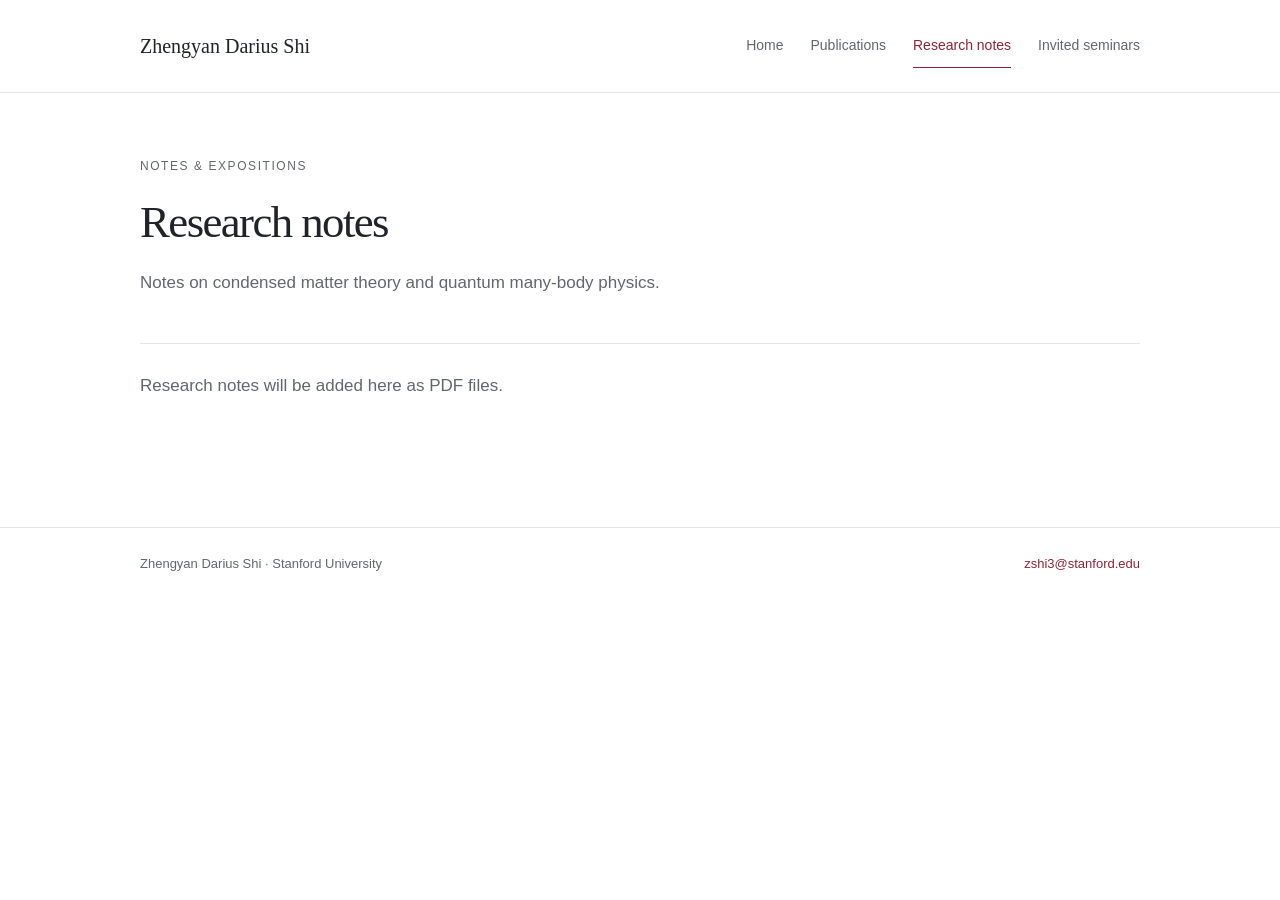
==== notes.html @ d94ace6f "Add updated faculty website with CV, publications, notes, and seminars" ====
<!doctype html>
<html lang="en"><head><meta charset="utf-8"><meta name="viewport" content="width=device-width, initial-scale=1"><title>Research notes — Zhengyan Darius Shi</title><meta name="description" content="Zhengyan Darius Shi, theoretical condensed matter physicist at Stanford University. Research on quantum many-body physics, topological phases, and superconductivity."><link rel="stylesheet" href="style.css"><link rel="icon" type="image/svg+xml" href="data:image/svg+xml,%3Csvg xmlns='http://www.w3.org/2000/svg' viewBox='0 0 32 32'%3E%3Crect width='32' height='32' rx='3' fill='%238b2536'/%3E%3Ctext x='16' y='24' text-anchor='middle' font-family='Georgia' font-size='25' fill='white'%3ES%3C/text%3E%3C/svg%3E"></head>
<body><a class="skip" href="#main">Skip to content</a><header class="site-header"><div class="wrap header-inner"><a class="wordmark" href="index.html">Zhengyan Darius Shi</a><nav aria-label="Main navigation"><a href="index.html">Home</a><a href="publications.html">Publications</a><a href="notes.html" aria-current="page">Research notes</a><a href="seminars.html">Invited seminars</a></nav></div></header><main id="main" class="wrap"><div class="page-intro"><p class="eyebrow">Notes &amp; expositions</p><h1>Research notes</h1><p>Notes on condensed matter theory and quantum many-body physics.</p></div><div class="empty-note"><p>Research notes will be added here as PDF files.</p></div></main><footer><div class="wrap footer-inner"><p>Zhengyan Darius Shi · Stanford University</p><p><a href="mailto:zshi3@stanford.edu">zshi3@stanford.edu</a></p></div></footer></body></html>
---- style.css ----
:root{--ink:#202329;--muted:#62676e;--accent:#8b2536;--line:#e3e4e6;--paper:#fff;--serif:Georgia,'Times New Roman',serif;--sans:-apple-system,BlinkMacSystemFont,'Segoe UI',Arial,sans-serif}
*{box-sizing:border-box}html{scroll-behavior:smooth}body{margin:0;background:var(--paper);color:var(--ink);font:17px/1.65 var(--sans);-webkit-font-smoothing:antialiased}a{color:var(--accent);text-decoration:none;text-underline-offset:4px}a:hover{text-decoration:underline}a:focus-visible{outline:2px solid var(--accent);outline-offset:5px}p{margin:0 0 1em}h1,h2,h3{line-height:1.25}h1,h2{font-family:var(--serif);font-weight:400}h1{font-size:3.25rem;letter-spacing:-.035em;margin:0 0 18px}h2{font-size:1.75rem;margin:0}h3{font-size:1.06rem;font-weight:600;margin:0 0 7px}.wrap{width:min(100% - 64px,1000px);margin:auto}.site-header{border-bottom:1px solid var(--line);margin-bottom:64px}.header-inner{min-height:92px;display:flex;align-items:center;justify-content:space-between;gap:30px}.wordmark{color:var(--ink);font-family:var(--serif);font-size:1.25rem;white-space:nowrap}nav{display:flex;gap:27px;flex-wrap:wrap;font-size:.875rem}nav a{color:var(--muted);padding:10px 0}nav a[aria-current=page]{color:var(--accent);border-bottom:1px solid var(--accent)}.hero{display:grid;grid-template-columns:minmax(0,1fr) 215px;gap:65px;align-items:start;padding-bottom:58px}.eyebrow{color:var(--muted);font-size:.75rem;letter-spacing:.13em;text-transform:uppercase;margin:0 0 18px}.position{color:var(--muted);margin-bottom:22px}.bio{max-width:630px}.portrait{width:215px;height:260px;object-fit:cover;object-position:center 30%;border-radius:2px;display:block}.portrait-placeholder{width:215px;height:260px;background:#f1f2f4;display:flex;align-items:center;justify-content:center;color:var(--muted);font:1rem var(--serif);border:1px solid var(--line)}.profile-links{display:flex;gap:23px;flex-wrap:wrap;margin:24px 0 14px;font-size:.94rem}.email{font-size:.94rem}.section{border-top:1px solid var(--line);padding:34px 0 46px}.section-top{display:flex;justify-content:space-between;align-items:baseline;gap:20px;margin-bottom:28px}.section-top a{font-size:.875rem}.career-row{display:grid;grid-template-columns:140px 1fr;gap:28px;margin-bottom:21px}.career-row:last-child{margin:0}.date{color:var(--muted);font-size:.875rem;padding-top:2px;font-variant-numeric:tabular-nums}.detail{color:var(--muted);font-size:.94rem}.career-row p{margin:0}.paper{margin:0 0 27px}.paper:last-child{margin-bottom:0}.paper h3 a{color:var(--ink)}.paper h3 a:hover{color:var(--accent)}.authors,.venue{font-size:.875rem;color:var(--muted);margin:0 0 3px}.authors strong{font-weight:500;color:var(--ink)}.venue{font-style:italic}.paper-links{font-size:.8125rem;margin-top:7px;display:flex;gap:18px}.page-intro{margin-bottom:46px;max-width:760px}.page-intro h1{font-size:2.8rem}.page-intro p{color:var(--muted)}.year-group{display:grid;grid-template-columns:100px minmax(0,1fr);gap:35px;border-top:1px solid var(--line);padding:28px 0 8px}.year-group h2{font-size:1.6rem}.year-group .paper{margin-bottom:28px}.talk{display:grid;grid-template-columns:140px minmax(0,1fr);gap:28px;border-top:1px solid var(--line);padding:25px 0}.talk p{margin:0}.talk h2{font:600 1.06rem/1.5 var(--sans);margin:0 0 5px}.talk .paper-links{margin-top:8px}.empty-note{padding:28px 0 80px;border-top:1px solid var(--line);color:var(--muted)}footer{margin-top:30px;border-top:1px solid var(--line);padding:25px 0 38px;font-size:.8125rem;color:var(--muted)}.footer-inner{display:flex;justify-content:space-between;gap:24px}footer p{margin:0}.skip{position:absolute;top:-100px;left:20px;background:white;padding:10px}.skip:focus{top:10px}::selection{background:#f3e1e5}@media(max-width:760px){.wrap{width:calc(100% - 40px)}.site-header{margin-bottom:38px}.header-inner{display:block;padding:22px 0 12px}.wordmark{display:inline-block;margin-bottom:10px}nav{gap:22px;font-size:.875rem}.hero{grid-template-columns:minmax(0,1fr) 145px;gap:25px}h1{font-size:2.6rem}.portrait,.portrait-placeholder{width:145px;height:185px}.eyebrow{font-size:.75rem}.career-row,.talk{grid-template-columns:110px 1fr;gap:20px}.year-group{grid-template-columns:64px 1fr;gap:18px}}@media(max-width:520px){body{font-size:16px}.hero{display:flex;flex-direction:column;gap:26px;padding-bottom:36px}.hero figure{order:-1;margin:0}.portrait,.portrait-placeholder{width:140px;height:165px}h1{font-size:2.4rem}.profile-links{gap:20px}.section-top{align-items:start}.section-top h2{font-size:1.55rem}.section-top a{white-space:nowrap;padding-top:6px}.career-row,.talk{grid-template-columns:1fr;gap:5px}.year-group{grid-template-columns:1fr;gap:24px}.footer-inner{display:block}.footer-inner p+p{margin-top:7px}.page-intro h1{font-size:2.35rem}}@media(prefers-reduced-motion:reduce){html{scroll-behavior:auto}}@media print{nav,.skip{display:none}.site-header{margin-bottom:30px}.wrap{width:100%}.hero{gap:30px}.paper,.talk,.career-row{break-inside:avoid}a{color:inherit}.section{padding:20px 0}.portrait{max-width:100%}}
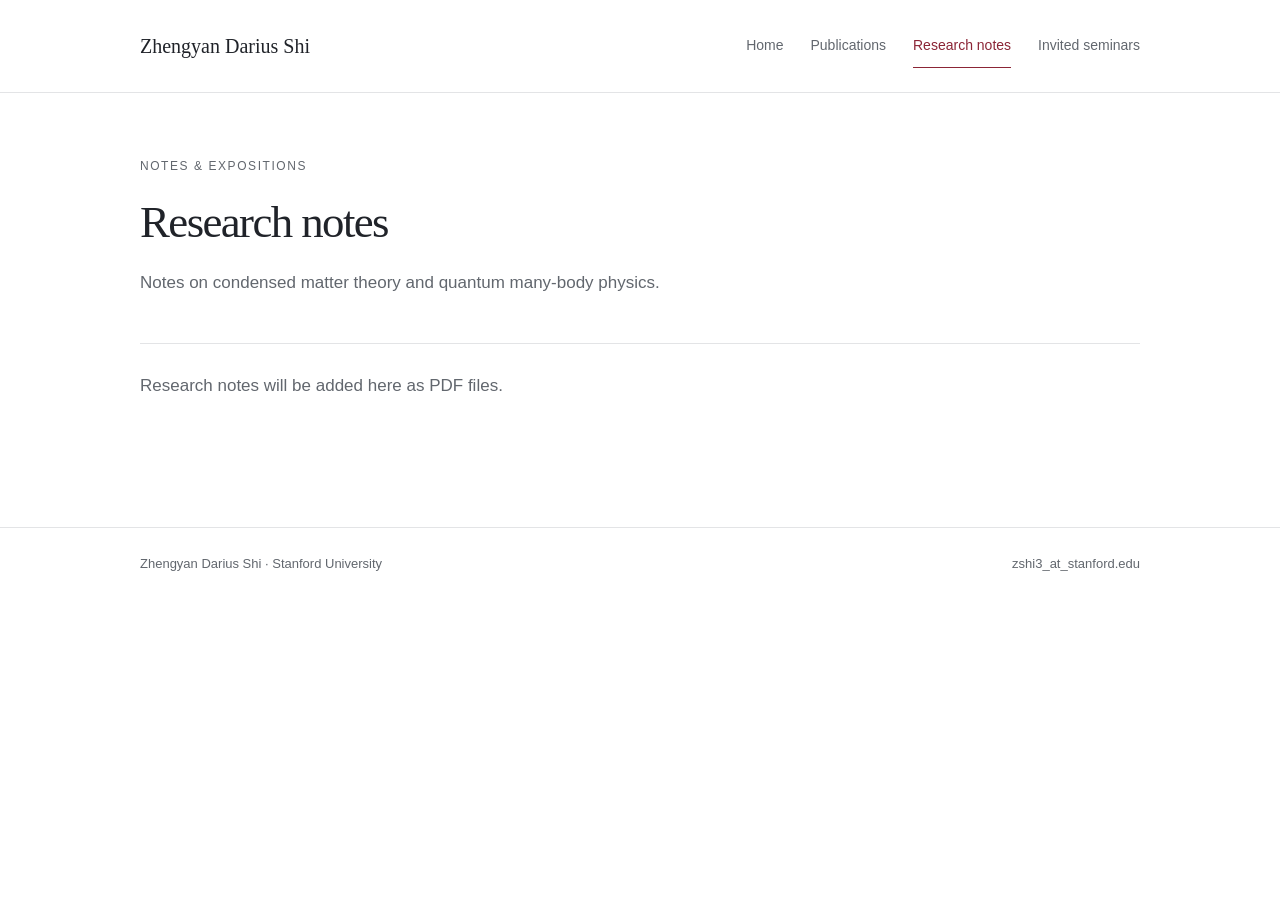
==== commit 7ec9b34b: "Refine research biography, publication lists, seminars, and contact information Use full-name arXiv " ====
--- a/notes.html
+++ b/notes.html
@@ -1,3 +1,3 @@
 <!doctype html>
 <html lang="en"><head><meta charset="utf-8"><meta name="viewport" content="width=device-width, initial-scale=1"><title>Research notes — Zhengyan Darius Shi</title><meta name="description" content="Zhengyan Darius Shi, theoretical condensed matter physicist at Stanford University. Research on quantum many-body physics, topological phases, and superconductivity."><link rel="stylesheet" href="style.css"><link rel="icon" type="image/svg+xml" href="data:image/svg+xml,%3Csvg xmlns='http://www.w3.org/2000/svg' viewBox='0 0 32 32'%3E%3Crect width='32' height='32' rx='3' fill='%238b2536'/%3E%3Ctext x='16' y='24' text-anchor='middle' font-family='Georgia' font-size='25' fill='white'%3ES%3C/text%3E%3C/svg%3E"></head>
-<body><a class="skip" href="#main">Skip to content</a><header class="site-header"><div class="wrap header-inner"><a class="wordmark" href="index.html">Zhengyan Darius Shi</a><nav aria-label="Main navigation"><a href="index.html">Home</a><a href="publications.html">Publications</a><a href="notes.html" aria-current="page">Research notes</a><a href="seminars.html">Invited seminars</a></nav></div></header><main id="main" class="wrap"><div class="page-intro"><p class="eyebrow">Notes &amp; expositions</p><h1>Research notes</h1><p>Notes on condensed matter theory and quantum many-body physics.</p></div><div class="empty-note"><p>Research notes will be added here as PDF files.</p></div></main><footer><div class="wrap footer-inner"><p>Zhengyan Darius Shi · Stanford University</p><p><a href="mailto:zshi3@stanford.edu">zshi3@stanford.edu</a></p></div></footer></body></html>+<body><a class="skip" href="#main">Skip to content</a><header class="site-header"><div class="wrap header-inner"><a class="wordmark" href="index.html">Zhengyan Darius Shi</a><nav aria-label="Main navigation"><a href="index.html">Home</a><a href="publications.html">Publications</a><a href="notes.html" aria-current="page">Research notes</a><a href="seminars.html">Invited seminars</a></nav></div></header><main id="main" class="wrap"><div class="page-intro"><p class="eyebrow">Notes &amp; expositions</p><h1>Research notes</h1><p>Notes on condensed matter theory and quantum many-body physics.</p></div><div class="empty-note"><p>Research notes will be added here as PDF files.</p></div></main><footer><div class="wrap footer-inner"><p>Zhengyan Darius Shi · Stanford University</p><p><span>zshi3_at_stanford.edu</span></p></div></footer></body></html>
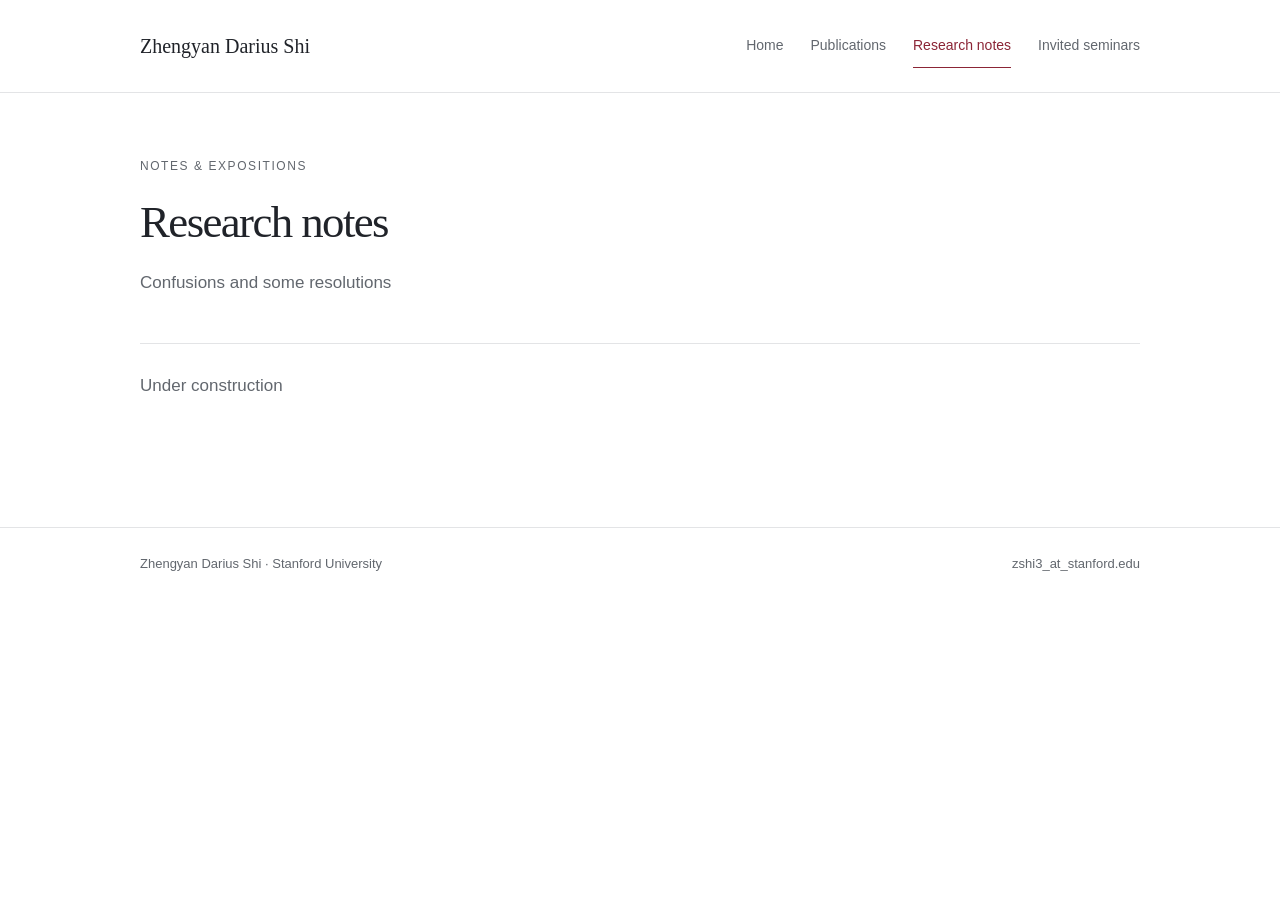
==== commit d8558aff: "Update website content" ====
--- a/notes.html
+++ b/notes.html
@@ -1,3 +1,3 @@
 <!doctype html>
 <html lang="en"><head><meta charset="utf-8"><meta name="viewport" content="width=device-width, initial-scale=1"><title>Research notes — Zhengyan Darius Shi</title><meta name="description" content="Zhengyan Darius Shi, theoretical condensed matter physicist at Stanford University. Research on quantum many-body physics, topological phases, and superconductivity."><link rel="stylesheet" href="style.css"><link rel="icon" type="image/svg+xml" href="data:image/svg+xml,%3Csvg xmlns='http://www.w3.org/2000/svg' viewBox='0 0 32 32'%3E%3Crect width='32' height='32' rx='3' fill='%238b2536'/%3E%3Ctext x='16' y='24' text-anchor='middle' font-family='Georgia' font-size='25' fill='white'%3ES%3C/text%3E%3C/svg%3E"></head>
-<body><a class="skip" href="#main">Skip to content</a><header class="site-header"><div class="wrap header-inner"><a class="wordmark" href="index.html">Zhengyan Darius Shi</a><nav aria-label="Main navigation"><a href="index.html">Home</a><a href="publications.html">Publications</a><a href="notes.html" aria-current="page">Research notes</a><a href="seminars.html">Invited seminars</a></nav></div></header><main id="main" class="wrap"><div class="page-intro"><p class="eyebrow">Notes &amp; expositions</p><h1>Research notes</h1><p>Notes on condensed matter theory and quantum many-body physics.</p></div><div class="empty-note"><p>Research notes will be added here as PDF files.</p></div></main><footer><div class="wrap footer-inner"><p>Zhengyan Darius Shi · Stanford University</p><p><span>zshi3_at_stanford.edu</span></p></div></footer></body></html>+<body><a class="skip" href="#main">Skip to content</a><header class="site-header"><div class="wrap header-inner"><a class="wordmark" href="index.html">Zhengyan Darius Shi</a><nav aria-label="Main navigation"><a href="index.html">Home</a><a href="publications.html">Publications</a><a href="notes.html" aria-current="page">Research notes</a><a href="seminars.html">Invited seminars</a></nav></div></header><main id="main" class="wrap"><div class="page-intro"><p class="eyebrow">Notes &amp; expositions</p><h1>Research notes</h1><p>Confusions and some resolutions</p></div><div class="empty-note"><p>Under construction</p></div></main><footer><div class="wrap footer-inner"><p>Zhengyan Darius Shi · Stanford University</p><p><span>zshi3_at_stanford.edu</span></p></div></footer></body></html>
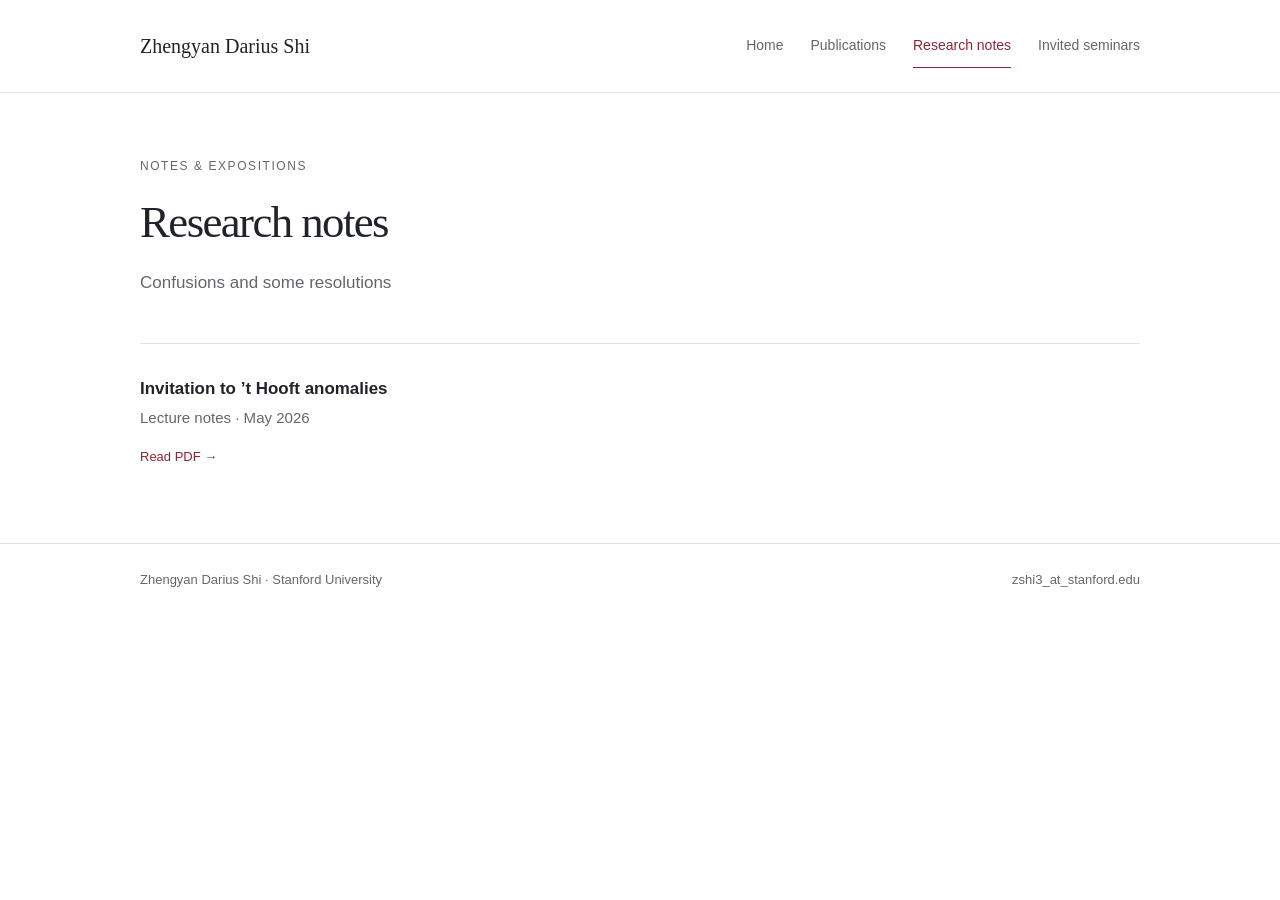
==== commit ec5f5823: "Add anomaly lecture notes and format notes page" ====
--- a/notes.html
+++ b/notes.html
@@ -1,3 +1,3 @@
 <!doctype html>
 <html lang="en"><head><meta charset="utf-8"><meta name="viewport" content="width=device-width, initial-scale=1"><title>Research notes — Zhengyan Darius Shi</title><meta name="description" content="Zhengyan Darius Shi, theoretical condensed matter physicist at Stanford University. Research on quantum many-body physics, topological phases, and superconductivity."><link rel="stylesheet" href="style.css"><link rel="icon" type="image/svg+xml" href="data:image/svg+xml,%3Csvg xmlns='http://www.w3.org/2000/svg' viewBox='0 0 32 32'%3E%3Crect width='32' height='32' rx='3' fill='%238b2536'/%3E%3Ctext x='16' y='24' text-anchor='middle' font-family='Georgia' font-size='25' fill='white'%3ES%3C/text%3E%3C/svg%3E"></head>
-<body><a class="skip" href="#main">Skip to content</a><header class="site-header"><div class="wrap header-inner"><a class="wordmark" href="index.html">Zhengyan Darius Shi</a><nav aria-label="Main navigation"><a href="index.html">Home</a><a href="publications.html">Publications</a><a href="notes.html" aria-current="page">Research notes</a><a href="seminars.html">Invited seminars</a></nav></div></header><main id="main" class="wrap"><div class="page-intro"><p class="eyebrow">Notes &amp; expositions</p><h1>Research notes</h1><p>Confusions and some resolutions</p></div><div class="empty-note"><p>Under construction</p></div></main><footer><div class="wrap footer-inner"><p>Zhengyan Darius Shi · Stanford University</p><p><span>zshi3_at_stanford.edu</span></p></div></footer></body></html>+<body><a class="skip" href="#main">Skip to content</a><header class="site-header"><div class="wrap header-inner"><a class="wordmark" href="index.html">Zhengyan Darius Shi</a><nav aria-label="Main navigation"><a href="index.html">Home</a><a href="publications.html">Publications</a><a href="notes.html" aria-current="page">Research notes</a><a href="seminars.html">Invited seminars</a></nav></div></header><main id="main" class="wrap"><div class="page-intro"><p class="eyebrow">Notes &amp; expositions</p><h1>Research notes</h1><p>Confusions and some resolutions</p></div><section class="section" aria-label="Lecture notes"><article class="paper"><h3><a href="notes/Lecture_anomalies.pdf">Invitation to ’t Hooft anomalies</a></h3><p class="detail">Lecture notes · May 2026</p><div class="paper-links"><a href="notes/Lecture_anomalies.pdf" aria-label="PDF: Invitation to ’t Hooft anomalies">Read PDF →</a></div></article></section></main><footer><div class="wrap footer-inner"><p>Zhengyan Darius Shi · Stanford University</p><p><span>zshi3_at_stanford.edu</span></p></div></footer></body></html>
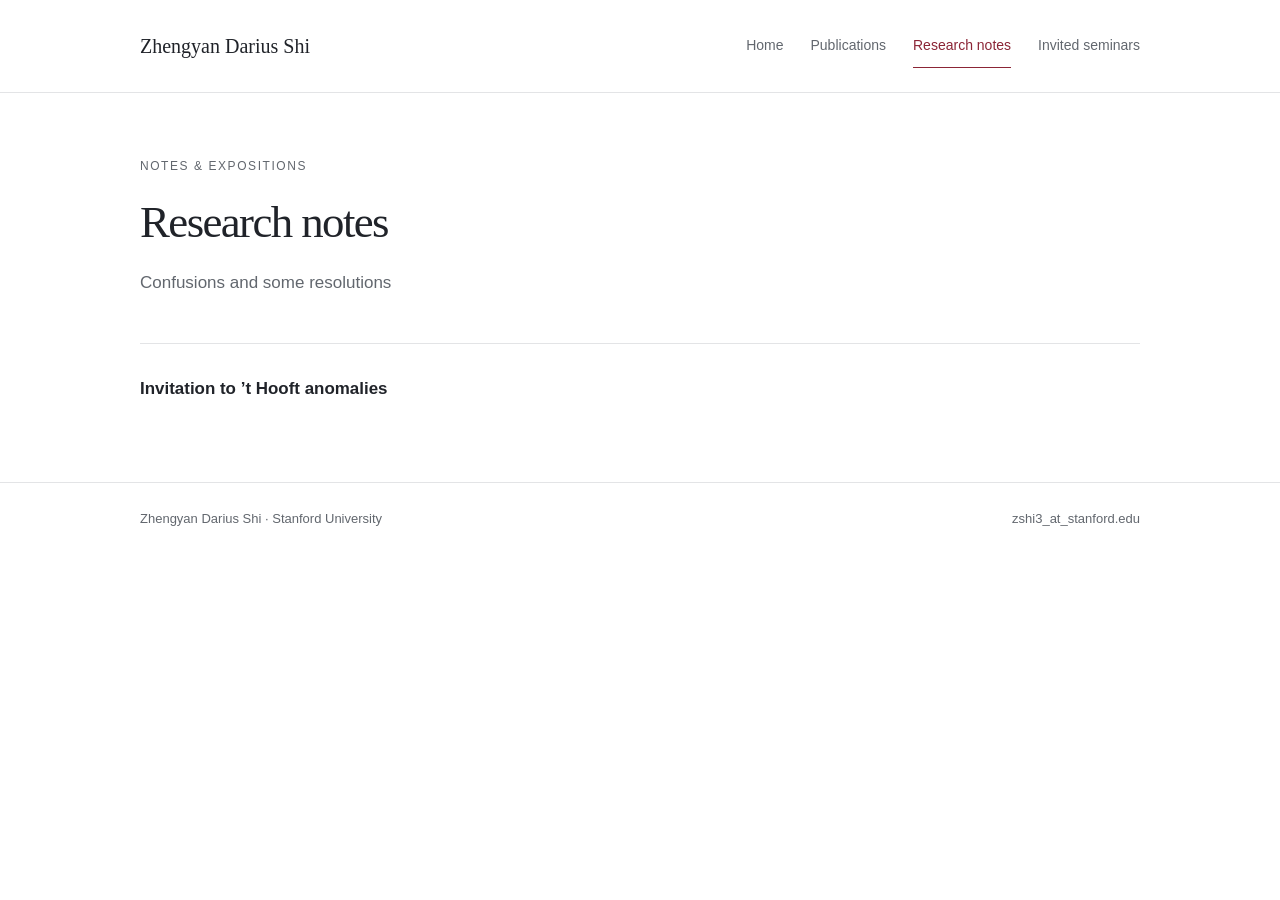
==== commit db58e1be: "Modified anomaly lecture notes and format notes page" ====
--- a/notes.html
+++ b/notes.html
@@ -1,3 +1,17 @@
 <!doctype html>
 <html lang="en"><head><meta charset="utf-8"><meta name="viewport" content="width=device-width, initial-scale=1"><title>Research notes — Zhengyan Darius Shi</title><meta name="description" content="Zhengyan Darius Shi, theoretical condensed matter physicist at Stanford University. Research on quantum many-body physics, topological phases, and superconductivity."><link rel="stylesheet" href="style.css"><link rel="icon" type="image/svg+xml" href="data:image/svg+xml,%3Csvg xmlns='http://www.w3.org/2000/svg' viewBox='0 0 32 32'%3E%3Crect width='32' height='32' rx='3' fill='%238b2536'/%3E%3Ctext x='16' y='24' text-anchor='middle' font-family='Georgia' font-size='25' fill='white'%3ES%3C/text%3E%3C/svg%3E"></head>
-<body><a class="skip" href="#main">Skip to content</a><header class="site-header"><div class="wrap header-inner"><a class="wordmark" href="index.html">Zhengyan Darius Shi</a><nav aria-label="Main navigation"><a href="index.html">Home</a><a href="publications.html">Publications</a><a href="notes.html" aria-current="page">Research notes</a><a href="seminars.html">Invited seminars</a></nav></div></header><main id="main" class="wrap"><div class="page-intro"><p class="eyebrow">Notes &amp; expositions</p><h1>Research notes</h1><p>Confusions and some resolutions</p></div><section class="section" aria-label="Lecture notes"><article class="paper"><h3><a href="notes/Lecture_anomalies.pdf">Invitation to ’t Hooft anomalies</a></h3><p class="detail">Lecture notes · May 2026</p><div class="paper-links"><a href="notes/Lecture_anomalies.pdf" aria-label="PDF: Invitation to ’t Hooft anomalies">Read PDF →</a></div></article></section></main><footer><div class="wrap footer-inner"><p>Zhengyan Darius Shi · Stanford University</p><p><span>zshi3_at_stanford.edu</span></p></div></footer></body></html>+<body><a class="skip" href="#main">Skip to content</a><header class="site-header"><div class="wrap header-inner"><a class="wordmark" href="index.html">Zhengyan Darius Shi</a><nav aria-label="Main navigation"><a href="index.html">Home</a><a href="publications.html">Publications</a><a href="notes.html" aria-current="page">Research notes</a><a href="seminars.html">Invited seminars</a></nav></div></header><main id="main" class="wrap"><div class="page-intro"><p class="eyebrow">Notes &amp; expositions</p><h1>Research notes</h1><p>Confusions and some resolutions</p></div>
+
+<section class="section" aria-label="Lecture Notes">
+  <article class="paper">
+    <h3>
+      <a href="notes/Lecture_anomalies.pdf">
+        Invitation to ’t Hooft anomalies
+      </a>
+    </h3>
+  </article>
+</section>
+
+
+</main><footer><div class="wrap footer-inner"><p>Zhengyan Darius Shi · Stanford University</p><p><span>zshi3_at_stanford.edu</span></p></div></footer></body></html>
+
